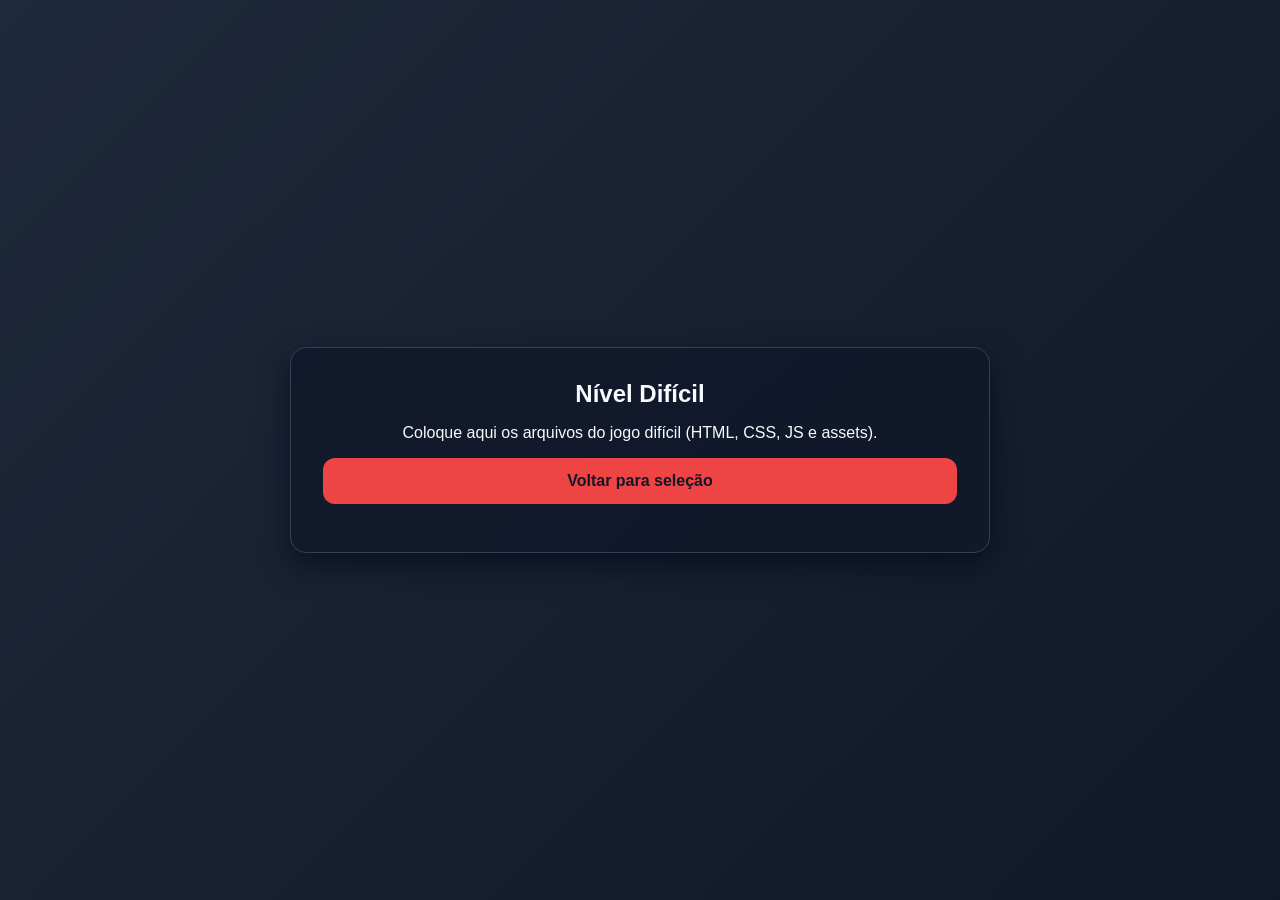
==== niveis/dificil/index.html @ c6fe67f4 "feat: adicionar tela de seleção e estrutura de níveis Agent-Logs-Url: https://github.com/edneiadev/a" ====
<!doctype html>
<html lang="pt-BR">
  <head>
    <meta charset="UTF-8" />
    <meta name="viewport" content="width=device-width, initial-scale=1.0" />
    <title>Nível Difícil | A Casa Abandonada</title>
    <link rel="stylesheet" href="../../styles.css" />
  </head>
  <body>
    <main class="container">
      <section class="card">
        <h1 class="level-page-title">Nível Difícil</h1>
        <p class="level-page-description">
          Coloque aqui os arquivos do jogo difícil (HTML, CSS, JS e assets).
        </p>
        <p><a class="level-button hard" href="../../">Voltar para seleção</a></p>
      </section>
    </main>
  </body>
</html>
---- styles.css ----
:root {
  color-scheme: light dark;
  font-family: "Segoe UI", Tahoma, Geneva, Verdana, sans-serif;
}

* {
  box-sizing: border-box;
}

body {
  margin: 0;
  min-height: 100vh;
  display: grid;
  place-items: center;
  background: linear-gradient(135deg, #1e293b, #111827);
}

.container {
  width: min(92vw, 700px);
}

.card {
  background: #0f172acc;
  border: 1px solid #334155;
  border-radius: 16px;
  padding: 2rem;
  color: #f8fafc;
  text-align: center;
  box-shadow: 0 12px 30px #02061799;
}

.level-list {
  display: grid;
  gap: 1rem;
  margin-top: 1.5rem;
}

.level-button {
  display: block;
  text-decoration: none;
  font-weight: 700;
  padding: 0.9rem 1rem;
  border-radius: 12px;
  color: #0f172a;
  transition: transform 0.15s ease, opacity 0.15s ease;
}

.level-button:hover {
  transform: translateY(-1px);
  opacity: 0.92;
}

.easy {
  background: #22c55e;
}

.medium {
  background: #eab308;
}

.hard {
  background: #ef4444;
}

.level-page-title {
  margin: 0;
}

.level-page-description {
  margin: 1rem 0 0;
}
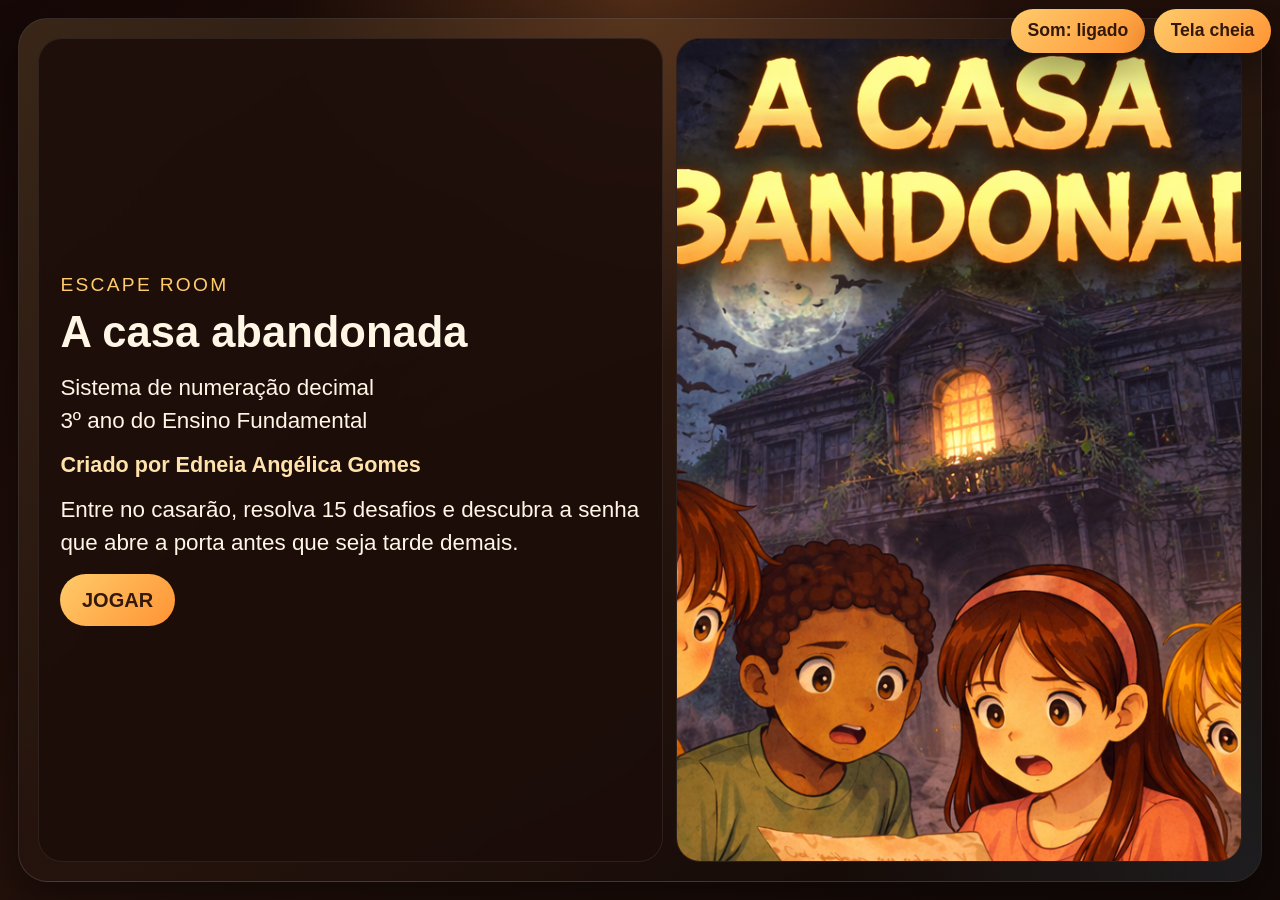
==== commit 37f1de83: "Normaliza finais de linha com .gitattributes" ====
--- a/niveis/dificil/index.html
+++ b/niveis/dificil/index.html
@@ -1,20 +1,31 @@
-<!doctype html>
+<!DOCTYPE html>
 <html lang="pt-BR">
-  <head>
-    <meta charset="UTF-8" />
-    <meta name="viewport" content="width=device-width, initial-scale=1.0" />
-    <title>Nível Difícil | A Casa Abandonada</title>
-    <link rel="stylesheet" href="../../styles.css" />
-  </head>
-  <body>
-    <main class="container">
-      <section class="card">
-        <h1 class="level-page-title">Nível Difícil</h1>
-        <p class="level-page-description">
-          Coloque aqui os arquivos do jogo difícil (HTML, CSS, JS e assets).
-        </p>
-        <p><a class="level-button hard" href="../../">Voltar para seleção</a></p>
-      </section>
-    </main>
-  </body>
+<head>
+  <meta charset="UTF-8">
+  <meta name="viewport" content="width=device-width, initial-scale=1.0, viewport-fit=cover">
+  <meta name="theme-color" content="#24110b">
+  <meta name="mobile-web-app-capable" content="yes">
+  <meta name="apple-mobile-web-app-capable" content="yes">
+  <meta name="apple-mobile-web-app-status-bar-style" content="black-translucent">
+  <title>Escape Room - A casa abandonada</title>
+  <link rel="manifest" href="manifest.webmanifest">
+  <link rel="icon" type="image/png" href="imagens/icone.png">
+  <link rel="stylesheet" href="style.css">
+</head>
+<body>
+  <audio id="theme-audio" src="sons/musica-tema.mp3" loop preload="auto"></audio>
+  <audio id="tick-audio" src="sons/tic-tac.mp3" loop preload="auto"></audio>
+  <audio id="correct-audio" src="sons/acerto.mp3" preload="auto"></audio>
+  <audio id="wrong-audio" src="sons/erro.mp3" preload="auto"></audio>
+  <audio id="timeout-audio" src="sons/tempo-esgotado.mp3" preload="auto"></audio>
+  <audio id="victory-audio" src="sons/vitoria.mp3" preload="auto"></audio>
+  <audio id="defeat-audio" src="sons/derrota.mp3" preload="auto"></audio>
+  <div class="top-actions">
+    <button id="install-button" class="fullscreen-button hidden-action" type="button" aria-label="Instalar jogo no celular">Instalar</button>
+    <button id="sound-button" class="fullscreen-button" type="button" aria-label="Ativar ou desativar som">Som: ligado</button>
+    <button id="fullscreen-button" class="fullscreen-button" type="button" aria-label="Ativar tela cheia">Tela cheia</button>
+  </div>
+  <main id="app" class="app" aria-live="polite"></main>
+  <script src="script.js"></script>
+</body>
 </html>
--- a/niveis/dificil/style.css
+++ b/niveis/dificil/style.css
@@ -0,0 +1,597 @@
+:root {
+  --bg-dark: #120907;
+  --bg-panel: rgba(28, 13, 10, 0.88);
+  --bg-soft: rgba(255, 244, 214, 0.14);
+  --accent: #ffcb6b;
+  --accent-strong: #ff9333;
+  --accent-cold: #9ad8ff;
+  --text: #fff6e6;
+  --text-dark: #2d160f;
+  --success: #80f0a9;
+  --danger: #ff8b8b;
+  --shadow: 0 1.2rem 2.6rem rgba(0, 0, 0, 0.45);
+  --radius: 1.5rem;
+}
+
+* {
+  box-sizing: border-box;
+}
+
+html,
+body {
+  width: 100%;
+  height: 100%;
+  margin: 0;
+  overflow: hidden;
+  font-family: "Trebuchet MS", "Segoe UI", sans-serif;
+  background:
+    radial-gradient(circle at top, rgba(255, 154, 73, 0.22), transparent 32%),
+    linear-gradient(135deg, #150806, #24110b 45%, #120907 100%);
+  color: var(--text);
+}
+
+body {
+  min-height: 100dvh;
+}
+
+button,
+input {
+  font: inherit;
+}
+
+.top-actions {
+  position: fixed;
+  top: 0.55rem;
+  right: 0.55rem;
+  z-index: 30;
+  display: flex;
+  gap: 0.55rem;
+}
+
+.app {
+  width: 100%;
+  height: 100dvh;
+  padding: clamp(0.65rem, 1.8vw, 1.15rem);
+}
+
+.screen {
+  width: 100%;
+  height: 100%;
+  display: grid;
+  gap: clamp(0.55rem, 1vw, 0.95rem);
+  background: linear-gradient(160deg, rgba(255, 215, 147, 0.08), rgba(0, 0, 0, 0.18));
+  border: 1px solid rgba(255, 255, 255, 0.12);
+  border-radius: calc(var(--radius) + 0.35rem);
+  padding: clamp(0.7rem, 1.8vw, 1.15rem);
+  box-shadow: var(--shadow);
+  position: relative;
+  overflow: hidden;
+}
+
+.screen::before {
+  content: "";
+  position: absolute;
+  inset: 0;
+  background:
+    linear-gradient(125deg, rgba(255, 203, 107, 0.08), transparent 32%),
+    radial-gradient(circle at bottom right, rgba(154, 216, 255, 0.1), transparent 28%);
+  pointer-events: none;
+}
+
+.landing-screen {
+  grid-template-columns: 1.05fr 0.95fr;
+  align-items: stretch;
+}
+
+.narrative-screen,
+.feedback-screen,
+.final-screen {
+  grid-template-columns: 1fr 1fr;
+  align-items: stretch;
+}
+
+.level-screen,
+.question-screen,
+.summary-screen {
+  grid-template-rows: auto 1fr auto;
+}
+
+.panel,
+.image-panel,
+.question-panel,
+.cards-panel,
+.hint-panel {
+  position: relative;
+  z-index: 1;
+  background: var(--bg-panel);
+  border: 1px solid rgba(255, 255, 255, 0.08);
+  border-radius: var(--radius);
+  backdrop-filter: blur(0.2rem);
+}
+
+.panel,
+.question-panel,
+.hint-panel {
+  padding: clamp(0.9rem, 2vw, 1.35rem);
+}
+
+.landing-copy,
+.narrative-copy,
+.feedback-copy,
+.final-copy {
+  display: flex;
+  flex-direction: column;
+  justify-content: center;
+  gap: 0.9rem;
+}
+
+.eyebrow {
+  margin: 0;
+  font-size: clamp(0.95rem, 1.9vw, 1.2rem);
+  text-transform: uppercase;
+  letter-spacing: 0.12em;
+  color: var(--accent);
+}
+
+h1,
+h2,
+h3,
+p {
+  margin: 0;
+}
+
+h1 {
+  font-size: clamp(1.8rem, 3.4vw, 2.9rem);
+  line-height: 1.05;
+}
+
+h2 {
+  font-size: clamp(1.45rem, 2.7vw, 2.15rem);
+}
+
+h3 {
+  font-size: clamp(1.15rem, 2.1vw, 1.55rem);
+}
+
+.subtitle,
+.info-text,
+.story-text,
+.question-text,
+.summary-text,
+.hint-list,
+.password-help {
+  font-size: clamp(1.08rem, 1.85vw, 1.4rem);
+  line-height: 1.5;
+}
+
+.narrative-copy h2 {
+  font-size: clamp(1.9rem, 3.5vw, 2.8rem);
+}
+
+.narrative-copy .story-text {
+  font-size: clamp(1.45rem, 2.55vw, 2rem);
+  line-height: 1.62;
+}
+
+.question-panel h3 {
+  font-size: clamp(1.35rem, 2.35vw, 1.8rem);
+}
+
+.question-panel .question-text {
+  font-size: clamp(1.4rem, 2.45vw, 1.95rem);
+  line-height: 1.58;
+}
+
+.credits {
+  color: #ffe3aa;
+  font-weight: 700;
+  font-size: clamp(1.05rem, 1.8vw, 1.35rem);
+}
+
+.image-panel {
+  min-height: 0;
+  overflow: hidden;
+}
+
+.image-panel img {
+  width: 100%;
+  height: 100%;
+  object-fit: cover;
+  display: block;
+}
+
+.question-image-panel {
+  display: flex;
+  align-items: center;
+  justify-content: center;
+  padding: 0.8rem;
+  min-height: 100%;
+}
+
+.question-image {
+  width: 100%;
+  height: 100%;
+  object-fit: contain;
+  border-radius: 1rem;
+}
+
+.screen-actions,
+.footer-actions,
+.feedback-actions,
+.password-actions {
+  display: flex;
+  gap: 0.7rem;
+  align-items: center;
+  flex-wrap: wrap;
+}
+
+.primary-button,
+.secondary-button,
+.choice-button,
+.card-button,
+.fullscreen-button {
+  border: none;
+  border-radius: 999px;
+  padding: 0.9rem 1.35rem;
+  cursor: pointer;
+  font-weight: 800;
+  font-size: clamp(1rem, 1.7vw, 1.25rem);
+  transition: transform 0.18s ease, filter 0.18s ease, background 0.18s ease;
+}
+
+.primary-button,
+.choice-button,
+.fullscreen-button {
+  background: linear-gradient(135deg, var(--accent), var(--accent-strong));
+  color: #34190a;
+}
+
+.secondary-button {
+  background: rgba(255, 255, 255, 0.12);
+  color: var(--text);
+  border: 1px solid rgba(255, 255, 255, 0.14);
+}
+
+.primary-button:hover,
+.secondary-button:hover,
+.choice-button:hover,
+.card-button:hover,
+.fullscreen-button:hover {
+  transform: translateY(-1px) scale(1.01);
+  filter: brightness(1.05);
+}
+
+.fullscreen-button {
+  padding: 0.72rem 1.05rem;
+  font-size: clamp(0.95rem, 1.4vw, 1.1rem);
+  box-shadow: var(--shadow);
+}
+
+.fullscreen-button.is-muted {
+  background: rgba(255, 255, 255, 0.18);
+  color: var(--text);
+  border: 1px solid rgba(255, 255, 255, 0.14);
+}
+
+.hidden-action {
+  display: none;
+}
+
+.story-text {
+  padding: 1rem;
+  background: var(--bg-soft);
+  border-radius: 1rem;
+}
+
+.level-header,
+.question-header,
+.summary-header {
+  display: flex;
+  justify-content: space-between;
+  gap: 0.8rem;
+  align-items: center;
+  position: relative;
+  z-index: 1;
+}
+
+.badge-row {
+  display: flex;
+  gap: 0.5rem;
+  flex-wrap: wrap;
+}
+
+.badge {
+  padding: 0.55rem 0.9rem;
+  border-radius: 999px;
+  background: rgba(255, 203, 107, 0.14);
+  border: 1px solid rgba(255, 203, 107, 0.3);
+  color: #ffe4ad;
+  font-size: clamp(0.92rem, 1.5vw, 1.15rem);
+  font-weight: 700;
+}
+
+.cards-panel {
+  display: grid;
+  grid-template-columns: repeat(5, minmax(0, 1fr));
+  gap: clamp(0.45rem, 0.9vw, 0.8rem);
+  padding: clamp(0.8rem, 1.5vw, 1.05rem);
+}
+
+.card-button {
+  position: relative;
+  min-height: clamp(10.8rem, 24vw, 13rem);
+  aspect-ratio: 1 / 1.08;
+  overflow: hidden;
+  background: rgba(255, 255, 255, 0.06);
+  color: var(--text);
+  border: 1px solid rgba(255, 255, 255, 0.08);
+  padding: 0;
+}
+
+.card-button.locked {
+  opacity: 0.4;
+  cursor: not-allowed;
+}
+
+.card-face {
+  position: absolute;
+  inset: 0;
+  display: flex;
+  align-items: center;
+  justify-content: center;
+  padding: 0.8rem;
+  text-align: center;
+}
+
+.card-face img {
+  width: 100%;
+  height: 100%;
+  object-fit: cover;
+  filter: brightness(0.8);
+}
+
+.card-label {
+  position: absolute;
+  left: 0.55rem;
+  right: 0.55rem;
+  bottom: 0.55rem;
+  background: rgba(20, 9, 7, 0.8);
+  padding: 0.5rem 0.55rem;
+  border-radius: 1rem;
+  font-size: clamp(1rem, 1.35vw, 1.15rem);
+  line-height: 1.15;
+  text-align: center;
+  white-space: normal;
+}
+
+.card-open {
+  flex-direction: column;
+  gap: 0.55rem;
+  background: linear-gradient(160deg, rgba(255, 227, 173, 0.92), rgba(255, 191, 111, 0.92));
+  color: var(--text-dark);
+  font-weight: 800;
+  font-size: clamp(1.02rem, 1.5vw, 1.2rem);
+}
+
+.question-grid,
+.final-grid,
+.summary-main {
+  display: grid;
+  grid-template-columns: 1.05fr 0.95fr;
+  gap: clamp(0.55rem, 1vw, 0.95rem);
+  min-height: 0;
+  position: relative;
+  z-index: 1;
+}
+
+.question-panel,
+.hint-panel {
+  display: flex;
+  flex-direction: column;
+  justify-content: space-between;
+  gap: 0.9rem;
+}
+
+.timer-box {
+  display: inline-flex;
+  align-items: center;
+  gap: 0.45rem;
+  background: rgba(154, 216, 255, 0.12);
+  color: #d3efff;
+  padding: 0.6rem 0.9rem;
+  border-radius: 999px;
+  border: 1px solid rgba(154, 216, 255, 0.24);
+  font-weight: 800;
+  font-size: clamp(1rem, 1.5vw, 1.2rem);
+}
+
+.timer-box.warning {
+  background: rgba(255, 139, 139, 0.12);
+  color: #ffd7d7;
+  border-color: rgba(255, 139, 139, 0.25);
+}
+
+.choices {
+  display: grid;
+  grid-template-columns: repeat(2, minmax(0, 1fr));
+  gap: 0.75rem;
+}
+
+.choice-button {
+  min-height: 4rem;
+  font-size: clamp(1.12rem, 1.9vw, 1.35rem);
+}
+
+.question-meta {
+  display: flex;
+  justify-content: space-between;
+  align-items: center;
+  gap: 0.7rem;
+}
+
+.progress-row {
+  display: flex;
+  gap: 0.45rem;
+  flex-wrap: wrap;
+}
+
+.progress-dot {
+  width: 0.95rem;
+  height: 0.95rem;
+  border-radius: 999px;
+  border: 1px solid rgba(255, 255, 255, 0.22);
+  background: rgba(255, 255, 255, 0.14);
+}
+
+.progress-dot.correct {
+  background: var(--success);
+}
+
+.progress-dot.wrong {
+  background: var(--danger);
+}
+
+.hint-list {
+  padding-left: 1rem;
+}
+
+.hint-list li + li {
+  margin-top: 0.45rem;
+}
+
+.password-boxes {
+  display: flex;
+  gap: 0.55rem;
+  justify-content: center;
+}
+
+.password-boxes input {
+  width: clamp(3.5rem, 8.5vw, 4.5rem);
+  height: clamp(3.5rem, 8.5vw, 4.5rem);
+  text-align: center;
+  font-size: clamp(1.6rem, 3.2vw, 2.2rem);
+  text-transform: uppercase;
+  border-radius: 1rem;
+  border: 2px solid rgba(255, 203, 107, 0.35);
+  background: rgba(255, 248, 230, 0.94);
+  color: #34190a;
+  font-weight: 800;
+}
+
+.password-boxes input:focus {
+  outline: 3px solid rgba(154, 216, 255, 0.55);
+}
+
+.status-message {
+  min-height: 1.4rem;
+  font-weight: 700;
+  color: #ffe3aa;
+}
+
+.status-message.error {
+  color: #ffc2c2;
+}
+
+.muted {
+  color: rgba(255, 246, 230, 0.78);
+}
+
+@media (max-width: 950px), (max-height: 600px) {
+  .screen {
+    padding: 0.6rem;
+    gap: 0.55rem;
+  }
+
+  .panel,
+  .question-panel,
+  .hint-panel {
+    padding: 0.7rem;
+  }
+
+  .story-text,
+  .subtitle,
+  .info-text,
+  .question-text,
+  .summary-text,
+  .hint-list,
+  .password-help {
+    font-size: clamp(0.95rem, 1.7vw, 1.15rem);
+  }
+
+  .narrative-copy h2 {
+    font-size: clamp(1.55rem, 2.95vw, 2.2rem);
+  }
+
+  .narrative-copy .story-text {
+    font-size: clamp(1.16rem, 2.05vw, 1.55rem);
+  }
+
+  .question-panel h3 {
+    font-size: clamp(1.15rem, 2vw, 1.45rem);
+  }
+
+  .question-panel .question-text {
+    font-size: clamp(1.18rem, 2.05vw, 1.55rem);
+  }
+
+  .card-button {
+    min-height: clamp(8.2rem, 20vw, 10rem);
+  }
+}
+
+@media (max-width: 760px) and (orientation: portrait) {
+  .landing-screen,
+  .narrative-screen,
+  .feedback-screen,
+  .final-screen,
+  .question-grid,
+  .summary-main,
+  .final-grid {
+    grid-template-columns: 1fr;
+  }
+
+  .image-panel {
+    min-height: 28vh;
+  }
+}
+
+@media (max-height: 430px) {
+  .cards-panel {
+    padding: 0.55rem;
+  }
+
+  .card-button {
+    min-height: 7rem;
+  }
+
+  .primary-button,
+  .secondary-button,
+  .choice-button,
+  .fullscreen-button {
+    padding: 0.72rem 1rem;
+  }
+
+  .top-actions {
+    gap: 0.4rem;
+  }
+
+  .story-text,
+  .subtitle,
+  .info-text,
+  .question-text,
+  .summary-text,
+  .hint-list,
+  .password-help {
+    font-size: 0.95rem;
+    line-height: 1.35;
+  }
+
+  .narrative-copy h2 {
+    font-size: 1.35rem;
+  }
+
+  .narrative-copy .story-text,
+  .question-panel .question-text {
+    font-size: 1.08rem;
+  }
+}
